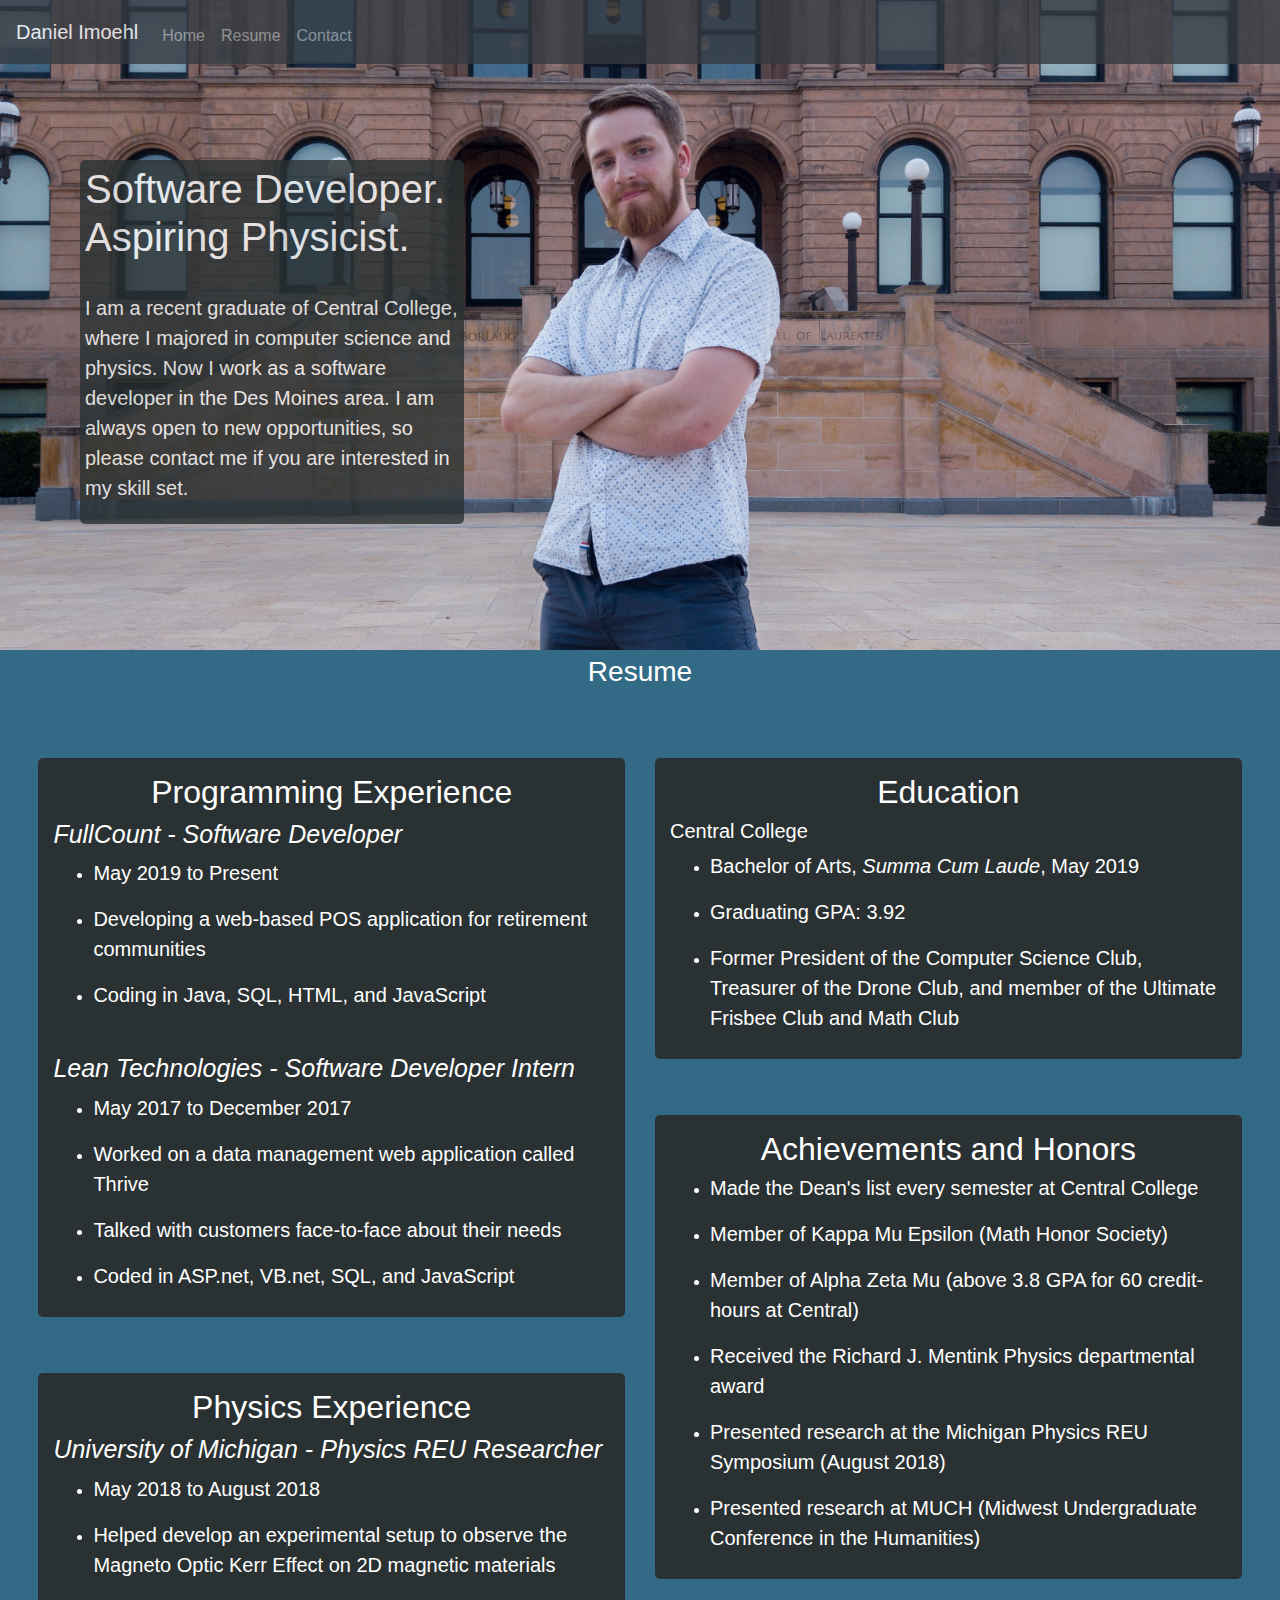
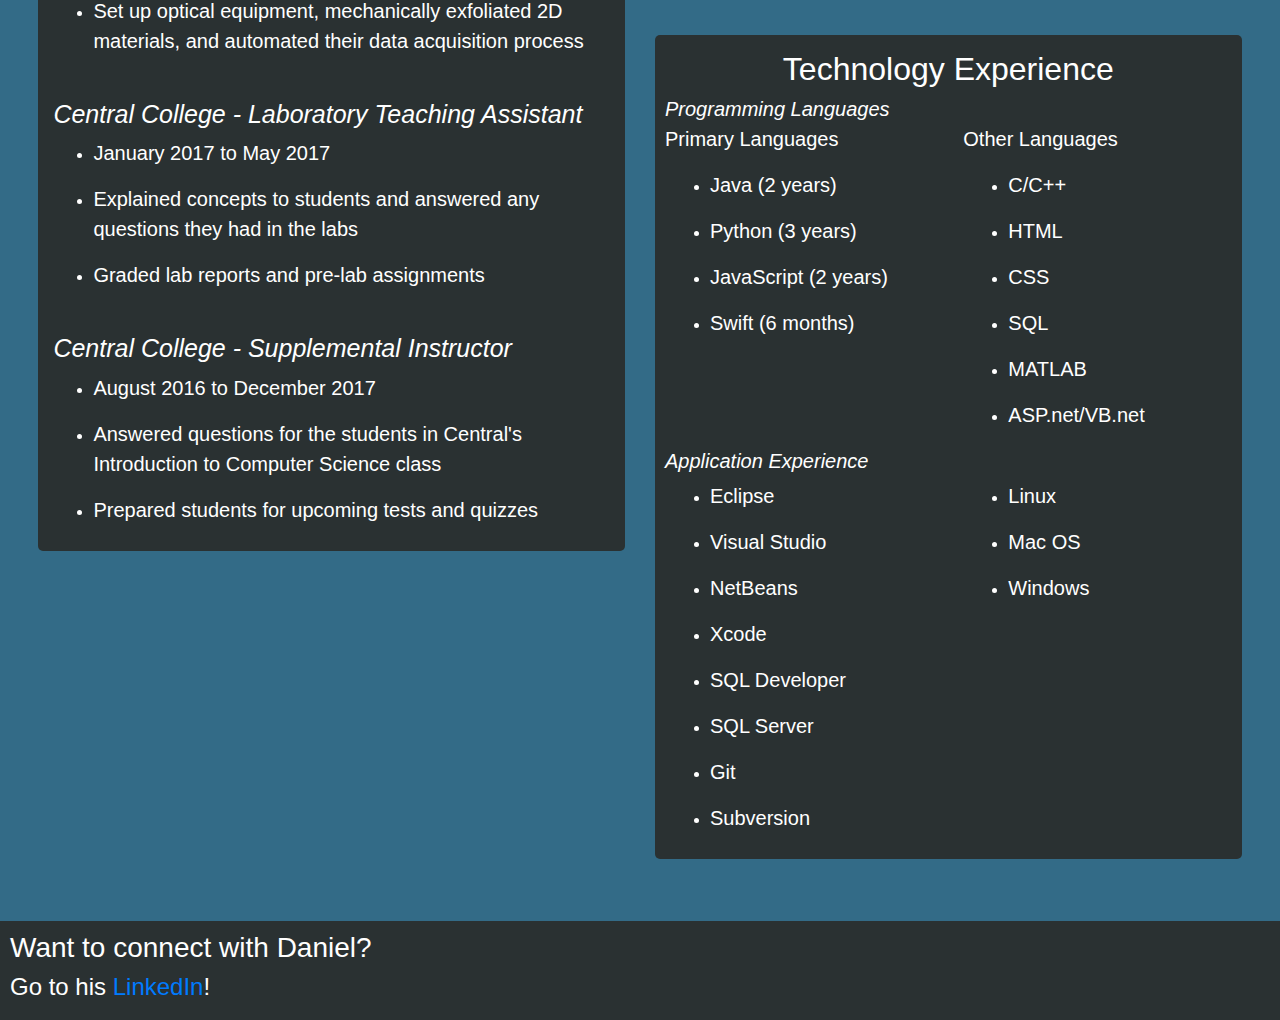
==== index.html @ dcee0571 "Renamed html page to index.html" ====
﻿<!DOCTYPE html>
<html>
<head>
    <meta charset="utf-8" />
    <meta name="viewport" content="width=device-width, initial-scale=1">
    <title>Daniel Imoehl</title>
    <script src="https://code.jquery.com/jquery-3.4.1.js" integrity="sha256-WpOohJOqMqqyKL9FccASB9O0KwACQJpFTUBLTYOVvVU=" crossorigin="anonymous"></script>
    <script src="https://cdnjs.cloudflare.com/ajax/libs/popper.js/1.14.7/umd/popper.min.js" integrity="sha384-UO2eT0CpHqdSJQ6hJty5KVphtPhzWj9WO1clHTMGa3JDZwrnQq4sF86dIHNDz0W1" crossorigin="anonymous"></script>
    <script src="scripts/scriptFile.js" type="text/javascript"></script>
    <script src="https://stackpath.bootstrapcdn.com/bootstrap/4.3.1/js/bootstrap.min.js" integrity="sha384-JjSmVgyd0p3pXB1rRibZUAYoIIy6OrQ6VrjIEaFf/nJGzIxFDsf4x0xIM+B07jRM" crossorigin="anonymous"></script>
    <link rel="stylesheet" href="https://stackpath.bootstrapcdn.com/bootstrap/4.3.1/css/bootstrap.min.css" integrity="sha384-ggOyR0iXCbMQv3Xipma34MD+dH/1fQ784/j6cY/iJTQUOhcWr7x9JvoRxT2MZw1T" crossorigin="anonymous">
    <link rel="stylesheet" href="CSS/StyleSheet.css" type="text/css">
</head>
<body onload="onPageLoad()">
    <nav class="navbar fixed-top toolbar navbar-expand-sm navbar-dark bg-dark">
      <a class="navbar-brand" href="#home">Daniel Imoehl</a>
      <button class="navbar-toggler" type="button" data-toggle="collapse" data-target="#navbarNav" aria-controls="navbarNav" aria-expanded="false" aria-label="Toggle navigation">
        <span class="navbar-toggler-icon"></span>
      </button>
      <div class="collapse navbar-collapse" id="navbarNav">
        <ul class="navbar-nav mr-auto mt-2 mt-ls-0">
            <li class="nav-item"><a class="nav-link" href="#home">Home</a></li>
            <li class="nav-item"><a class="nav-link" href="#resume">Resume</a></li>
            <li class="nav-item"><a class="nav-link" href="#contact">Contact</a></li>
        </ul>
      </div>
    </nav>
    <div id="home"></div>
    <div class="photo-section section container-fluid">
      <img src="BackgroundPhoto.jpg" alt="background-image" class="photo hidden-xs" />
      <div class="opening-text-containter">
          <h1>Software Developer. Aspiring Physicist.</h1>
          <br />
          <p>I am a recent graduate of Central College, where I majored in computer science and physics. Now I work as a software developer in the Des Moines area. I am always open to new opportunities, so please contact me if you are interested in my skill set.</p>
      </div>
    </div>
    <div class="resume-section section" id="resume">
        <h3 class="center-text padding">Resume</h3>
        <br />
        <div class="row">
        <div class="col-md-6 resume-section-content-padding">
          <div class="resume-section-content">
          <h3 class="resume-section-header-title">Programming Experience</h3>
          <i class="resume-section-job-title">FullCount - Software Developer</i>
          <ul class="margin">
            <li><p>May 2019 to Present</p></li>
            <li><p>Developing a web-based POS application for retirement communities</p></li>
            <li><p>Coding in Java, SQL, HTML, and JavaScript</p></li>
          </ul>
          <br />
          <i class="resume-section-job-title">Lean Technologies - Software Developer Intern</i>
          <ul class="margin">
            <li><p>May 2017 to December 2017</p></li>
            <li><p>Worked on a data management web application called Thrive</p></li>
            <li><p>Talked with customers face-to-face about their needs</p></li>
            <li><p>Coded in ASP.net, VB.net, SQL, and JavaScript</p></li>
          </ul>
          </div>
          <br />
          <div class="resume-section-content">
          <h3 class="resume-section-header-title">Physics Experience</h3>
          <i class="resume-section-job-title">University of Michigan - Physics REU Researcher</i>
          <ul class="margin">
            <li><p>May 2018 to August 2018</p></li>
            <li><p>Helped develop an experimental setup to observe the Magneto Optic Kerr Effect on 2D magnetic materials</p></li>
            <li><p>Set up optical equipment, mechanically exfoliated 2D materials, and automated their data acquisition process</p></li>
          </ul>
          <br />
          <i class="resume-section-job-title">Central College - Laboratory Teaching Assistant</i>
          <ul class="margin">
            <li><p>January 2017 to May 2017</p></li>
            <li><p>Explained concepts to students and answered any questions they had in the labs</p></li>
            <li><p>Graded lab reports and pre-lab assignments</p></li>
          </ul>
          <br />
          <i class="resume-section-job-title">Central College - Supplemental Instructor</i>
          <ul class="margin">
            <li><p>August 2016 to December 2017</p></li>
            <li><p>Answered questions for the students in Central's Introduction to Computer Science class</p></li>
            <li><p>Prepared students for upcoming tests and quizzes</p></li>

          </div>
        </div>
        <div class="col-md-6 resume-section-content-padding">
          <div class="resume-section-content">
          <h3 class="resume-section-header-title">Education</h3>
          <p class="margin">Central College</p>
          <ul class="margin">
            <li><p>Bachelor of Arts, <i>Summa Cum Laude</i>, May 2019</p></li>
            <li><p>Graduating GPA: 3.92</p></li>
            <li><p>Former President of the Computer Science Club, Treasurer of the Drone Club, and member of the Ultimate Frisbee Club and Math Club</p></li>
          </ul>
          </div>
        <br />
          <div class="resume-section-content">
          <h3 class="resume-section-header-title">Achievements and Honors</h3>
          <ul class="margin">
            <li><p>Made the Dean's list every semester at Central College</p></li>
            <li><p>Member of Kappa Mu Epsilon (Math Honor Society)</p></li>
            <li><p>Member of Alpha Zeta Mu (above 3.8 GPA for 60 credit-hours at Central)</p></li>
            <li><p>Received the Richard J. Mentink Physics departmental award</p></li>
            <li><p>Presented research at the Michigan Physics REU Symposium (August 2018)</p></li>
            <li><p>Presented research at MUCH (Midwest Undergraduate Conference in the Humanities)</p></li>
          </ul>
        </div>
        <br />
          <div class="resume-section-content">
            <h3 class="resume-section-header-title">Technology Experience</h3>
            <i>Programming Languages</i>
            <div class="row">
              <div class="col-sm-6">
                <p>Primary Languages</p>
                <ul class="margin">
                  <li><p>Java (2 years)</p></li>
                  <li><p>Python (3 years)</p></li>
                  <li><p>JavaScript (2 years)</p></li>
                  <li><p>Swift (6 months)</p></li>
                </ul>
              </div>
              <div class="col-sm-6">
                <p>Other Languages</p>
                <ul class="margin">
                  <li><p>C/C++</p></li>
                  <li><p>HTML</p></li>
                  <li><p>CSS</p></li>
                  <li><p>SQL</p></li>
                  <li><p>MATLAB</p></li>
                  <li><p>ASP.net/VB.net</p></li>
                </ul>
              </div>
            </div>
            <i>Application Experience</i>
            <div class="row"/>
                <div class="col-sm-6">
                    <ul class="margin">
                    <li><p>Eclipse</p></li>
                    <li><p>Visual Studio</p></li>
                    <li><p>NetBeans</p></li>
                    <li><p>Xcode</p></li>
                    <li><p>SQL Developer</p></li>
                    <li><p>SQL Server</p></li>
                    <li><p>Git</p></li>
                    <li><p>Subversion</p></li>
                  </ul>
                </div>
                <div class="col-sm-6">
                  <ul class="margin">
                    <li><p>Linux</p></li>
                    <li><p>Mac OS</p></li>
                    <li><p>Windows</p></li>
                  </ul>
                </div>
              </div>
          </div>
        </div>
        </div>
        <br />
    </div>
    <div id="contact" class="contact-section section">
        <h3>Want to connect with Daniel?</h3>
        <h4>Go to his <a href="https://www.linkedin.com/in/daniel-imoehl-5731b5117">LinkedIn</a>!</h4>


    </div>
    <script src="scripts/tilt.jquery.js"></script>
</body>
</html>

<script>

</script>
---- CSS/StyleSheet.css ----
﻿html, body {
  padding:0px;
  margin:0px;
}

p, i{
  font-size: 20px;
}

br{
  width: 50px;
  height: 20px;
  position:relative;

}

.toolbar {
    opacity: .8;
    position:fixed;
    z-index:5;
    width: 100%;
    border-top-left-radius: 0;
    border-top-right-radius: 0;
}

.section {
    text-align: left;
    position: relative;
    padding: 0px;
    margin: 0px;
}

.home-section{
    margin:20%;
}

.resume-section {
  padding-left: 3%;
  padding-right: 3%;
  padding-bottom: 3%;
  background-color: #336B87;
  color: white;
  overflow: auto;
}

.background-section {
    padding: 10px;
    background-color: #2A3132;
    color: #FFFFFF;
}

.contact-section {
    padding: 10px;
    background-color: #2A3132;
    color: white;
}

.photo-section{
    padding:0px;
    margin:0px;
    min-height: 650px;
    overflow: hidden;
}

.photo{
    position:fixed;
    width:100%;
    min-width: 1500px;
    overflow: hidden;
    background-color: #2A3132;
}

.form-group{
    margin:10% !important;
}

.padding{
    padding:5px;
}

.opening-text-containter{
  opacity: .8;
  width: 30%;
  border-color: black;
  background-color: #2A3132;
  border-radius: 5px;
  color: white;
  margin: 10rem 5rem 5rem 5rem;
  padding: 5px;
  min-width: 250px;
}

.resume-section-content{
  border-color: black;
  border-radius: 5px;
  background-color: #2A3132;
  color: white;
  margin-top: 2rem;
  padding: 10px;
}

.resume-section-content-padding{
  /* padding-left: 3%; */
  margin: 0;
}

.resume-section-header-title{
  text-align: center;
  margin: 5px;
  font-size: 32px;
}

.resume-section-job-title{
  margin: 5px;
  font-size: 25px;
}

.center-text{
  text-align: center;
}

.margin{
  margin: 5px;
}
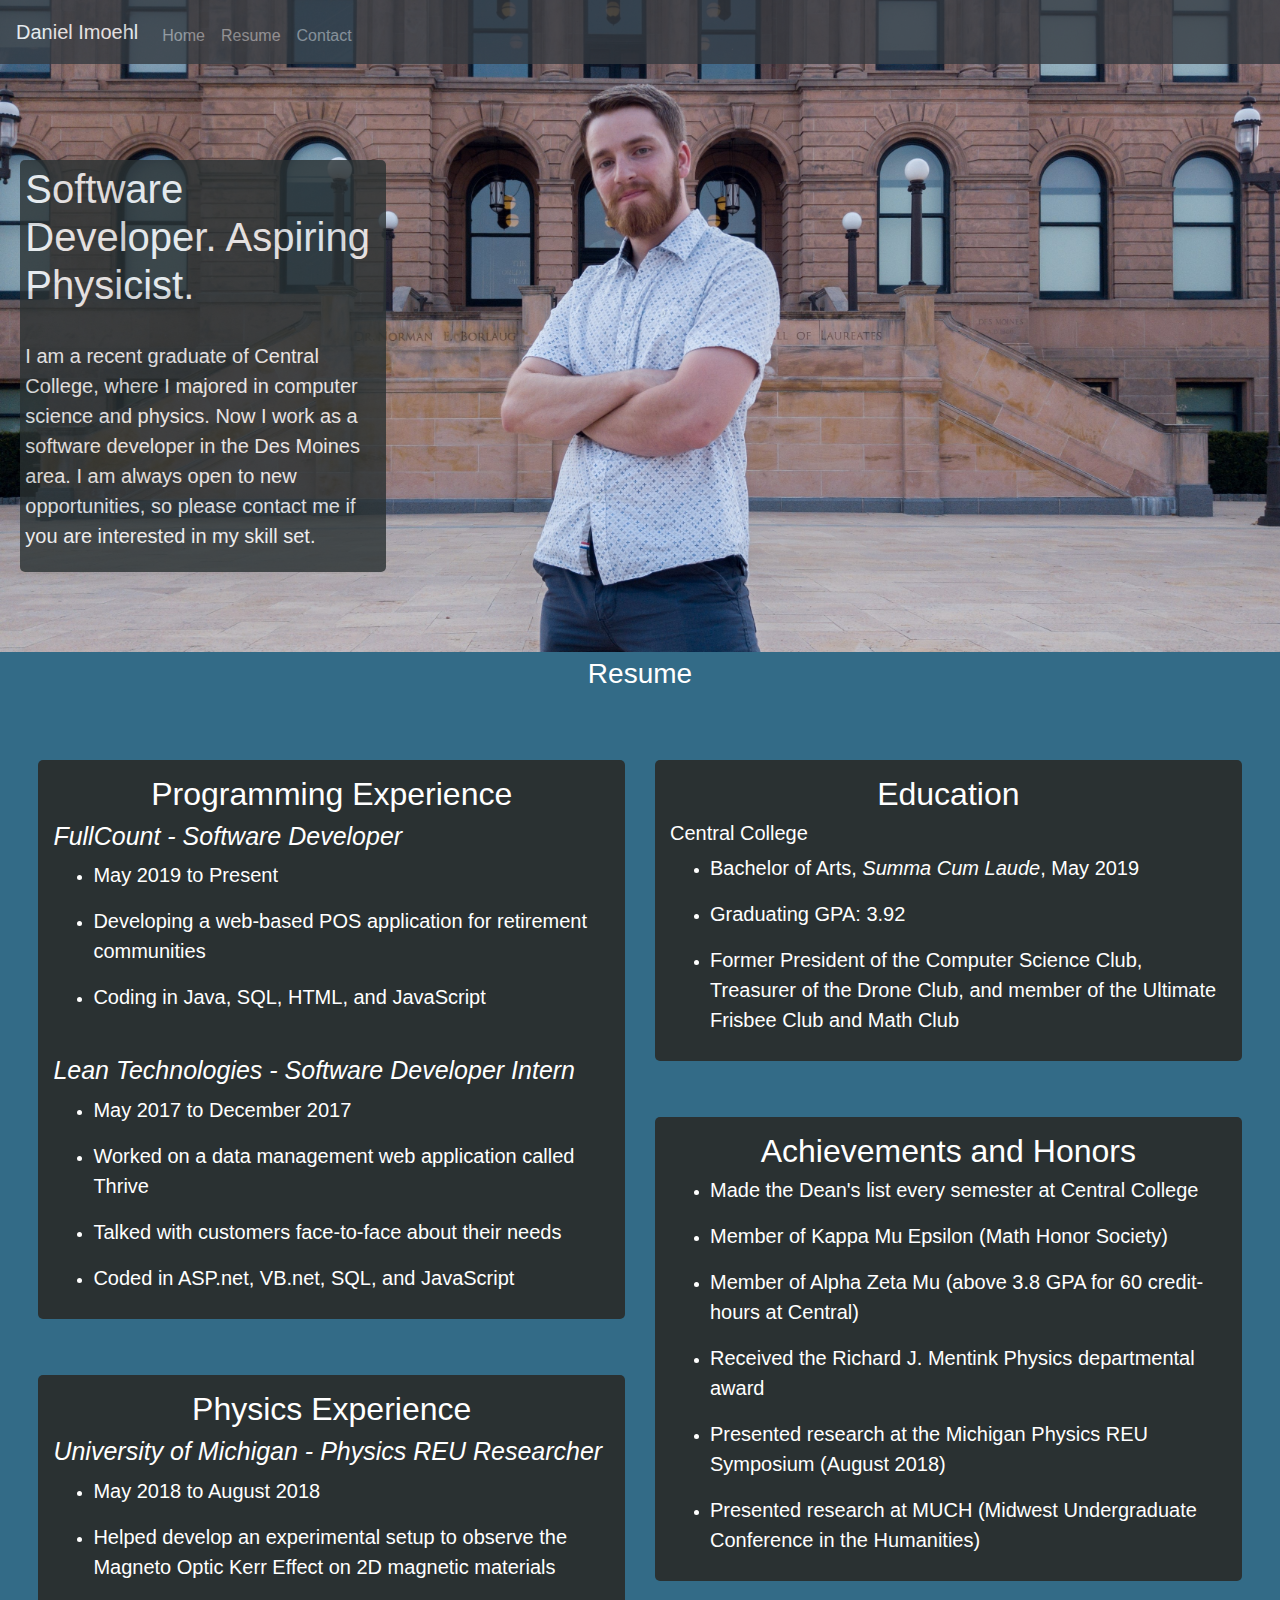
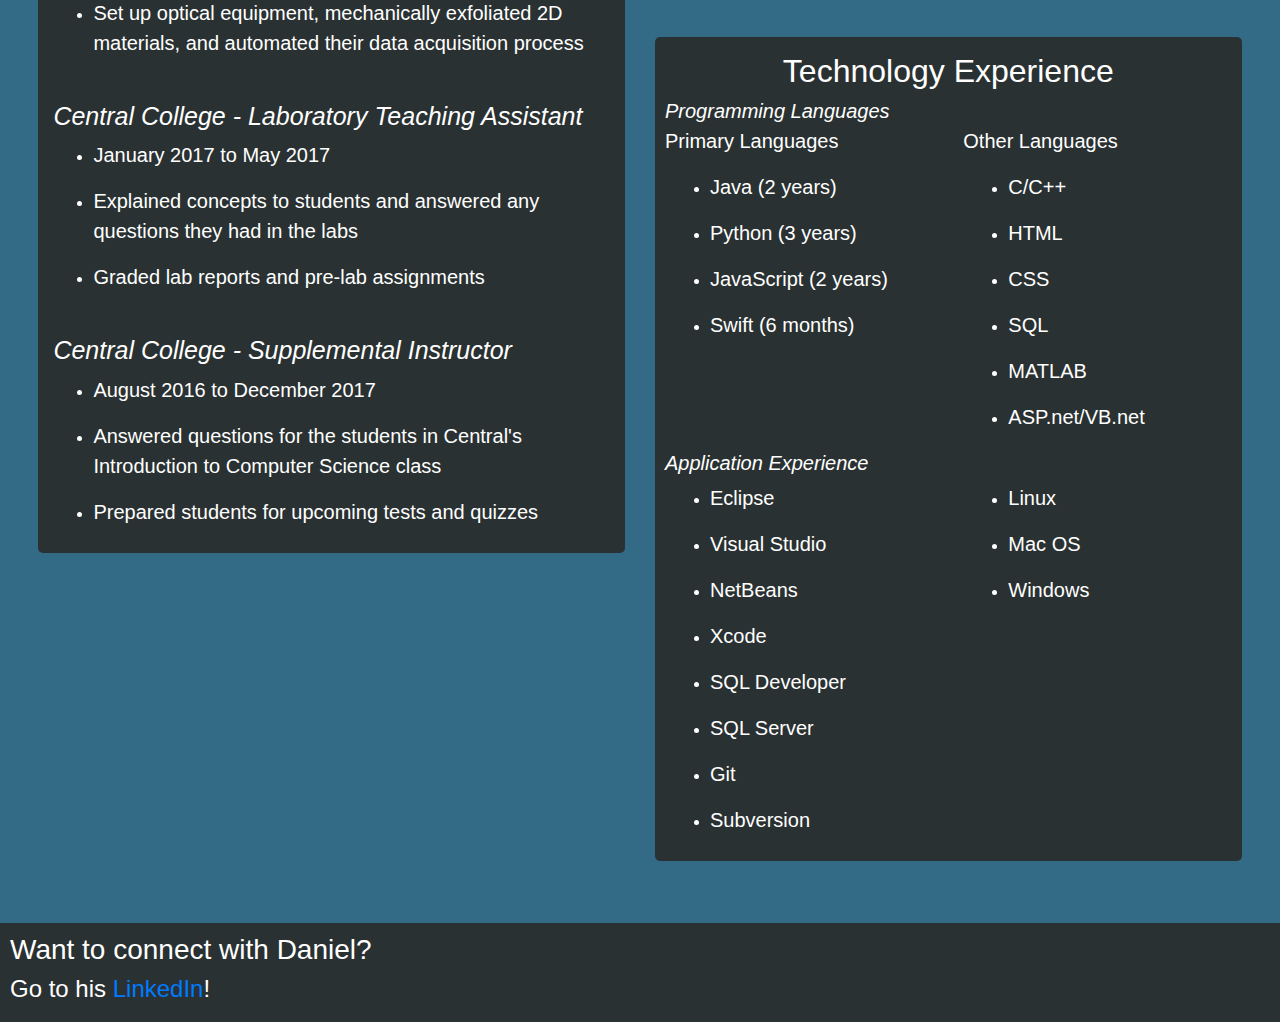
==== commit ea00ca40: "Made header information more friendly, will add a different background picture later" ====
--- a/index.html
+++ b/index.html
@@ -26,12 +26,16 @@
       </div>
     </nav>
     <div id="home"></div>
-    <div class="photo-section section container-fluid">
-      <img src="BackgroundPhoto.jpg" alt="background-image" class="photo hidden-xs" />
-      <div class="opening-text-containter">
-          <h1>Software Developer. Aspiring Physicist.</h1>
-          <br />
-          <p>I am a recent graduate of Central College, where I majored in computer science and physics. Now I work as a software developer in the Des Moines area. I am always open to new opportunities, so please contact me if you are interested in my skill set.</p>
+    <div class="photo-section section">
+      <img src="BackgroundPhoto.jpg" alt="background-image" class="photo d-none d-sm-block" />
+      <div class="row">
+      <div class="col-md-4">
+        <div class="opening-text-containter">
+            <h1>Software Developer. Aspiring Physicist.</h1>
+            <br />
+            <p>I am a recent graduate of Central College, where I majored in computer science and physics. Now I work as a software developer in the Des Moines area. I am always open to new opportunities, so please contact me if you are interested in my skill set.</p>
+        </div>
+      </div>
       </div>
     </div>
     <div class="resume-section section" id="resume">
--- a/CSS/StyleSheet.css
+++ b/CSS/StyleSheet.css
@@ -78,16 +78,19 @@
     padding:5px;
 }
 
+
+
 .opening-text-containter{
   opacity: .8;
-  width: 30%;
   border-color: black;
   background-color: #2A3132;
   border-radius: 5px;
   color: white;
-  margin: 10rem 5rem 5rem 5rem;
+  margin-top: 10rem;
+  margin-left: 5%;
+  margin-right: 5%;
+  margin-bottom: 5rem;
   padding: 5px;
-  min-width: 250px;
 }
 
 .resume-section-content{
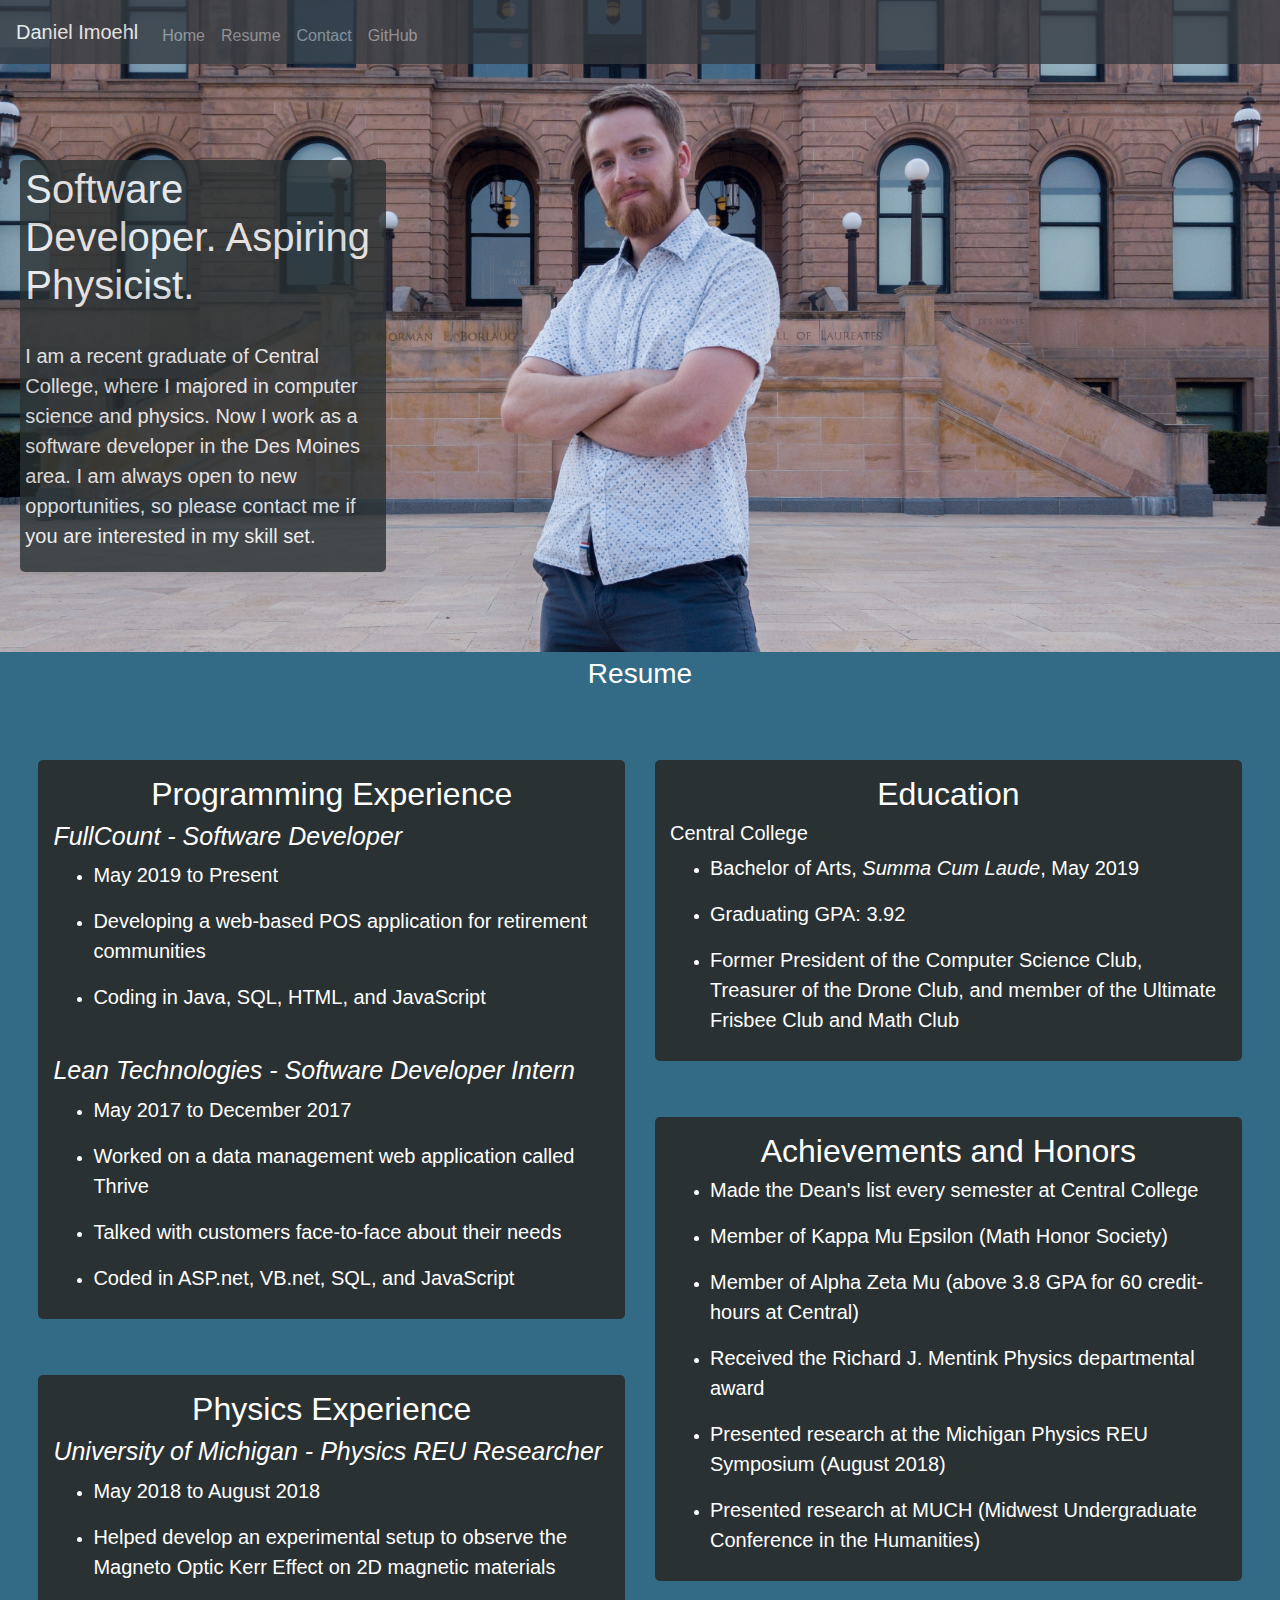
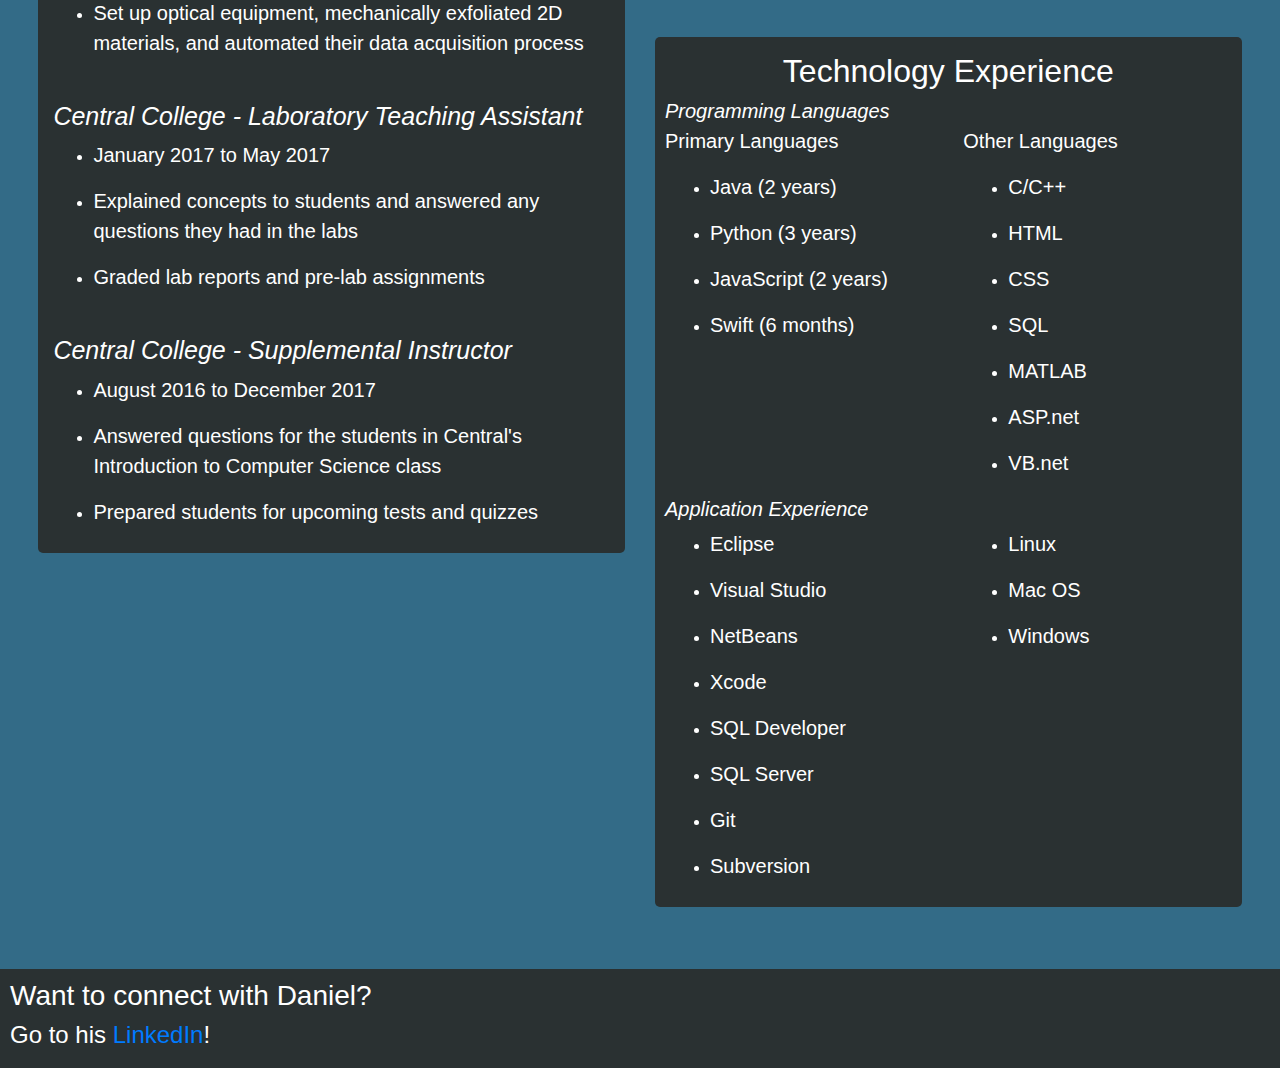
==== commit 21c1641d: "Added picture for xs sized screens, and adjusted opener text width for small screen sizes so no whit" ====
--- a/index.html
+++ b/index.html
@@ -22,14 +22,16 @@
             <li class="nav-item"><a class="nav-link" href="#home">Home</a></li>
             <li class="nav-item"><a class="nav-link" href="#resume">Resume</a></li>
             <li class="nav-item"><a class="nav-link" href="#contact">Contact</a></li>
+            <li class="nav-item"><a class="nav-link" href="https://github.com/DJ-Imoehl">GitHub</a></li>
         </ul>
       </div>
     </nav>
     <div id="home"></div>
     <div class="photo-section section">
       <img src="BackgroundPhoto.jpg" alt="background-image" class="photo d-none d-sm-block" />
+      <img src="DJ-photoshoot-5.jpg" alt="background-image" class="d-sm-none d-block small-photo" />
       <div class="row">
-      <div class="col-md-4">
+      <div class="col-md-5 col-lg-4">
         <div class="opening-text-containter">
             <h1>Software Developer. Aspiring Physicist.</h1>
             <br />
@@ -129,7 +131,8 @@
                   <li><p>CSS</p></li>
                   <li><p>SQL</p></li>
                   <li><p>MATLAB</p></li>
-                  <li><p>ASP.net/VB.net</p></li>
+                  <li><p>ASP.net</p></li>
+                  <li><p>VB.net</p></li>
                 </ul>
               </div>
             </div>
--- a/CSS/StyleSheet.css
+++ b/CSS/StyleSheet.css
@@ -70,6 +70,14 @@
     background-color: #2A3132;
 }
 
+.small-photo{
+  position:fixed;
+  width:100%;
+  min-width: 650px;
+  overflow: hidden;
+  background-color: #2A3132;
+}
+
 .form-group{
     margin:10% !important;
 }
